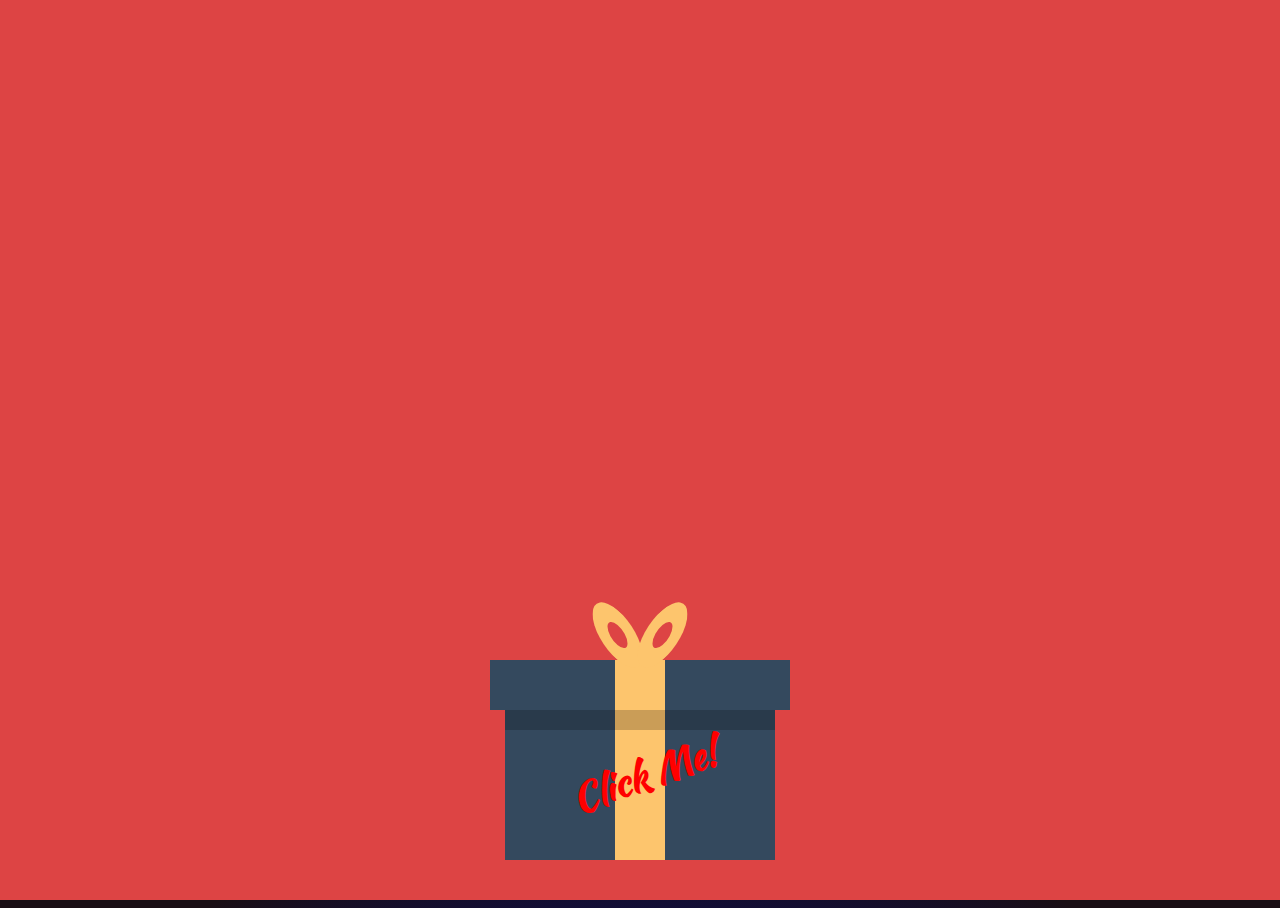
==== index.html @ af4004a1 "update" ====
<!DOCTYPE html>

<html lang="en">
    <head>
        <meta name="viewport" content ="width=device-width,initial-scale=1,user-scalable=yes" />
        <title>Birthday Gift</title>

        <!-- Link CSS Style.css file-->

        <link rel="stylesheet" href="css/style.css">

    </head>
    <body>
        <div class='moon'>
            <div class='crater1'></div>
            <div class='crater2'></div>
            <div class='crater3'></div>
        </div>

        <canvas id="canvas"></canvas>

        <div id="sea"></div>
        <div id="beach"></div>

        <img src="https://dl.dropbox.com/s/2k0mtrxc2dqurmh/jumping.png" alt="Jumping-people" id="people" />

        <div id="merrywrap" class="merrywrap">
            <div class="giftbox">
                <div class="cover">
                    <div></div>
                </div>

                <div class="box"></div>
            </div>
            <!-- <div class="images" style="position: absolute;z-index: 100;padding: 201px;top: 35px;">
                <img src="images/pics.jpeg">
            </div> -->

            <div class="icons">
                <div class="row">
                    <span>H</span>
                    <span>a</span>
                    <span>p</span>
                    <span>p</span>
                    <span>y</span>

                </div>
                <div class="row">
                    <span>B</span>
                    <span>i</span>
                    <span>r</span>
                    <span>t</span>
                    <span>h</span>
                    <span>d</span>
                    <span>a</span>
                    <span>y</span>
                    <span> </span>
                    <span>T</span>
                    <span>o</span>
                </div>

                <div class="row">
                    <span>T</span>
                    <span>h</span>
                    <span>e</span>
                    <span> </span>
                    <span>L</span>
                    <span>o</span>
                    <span>v</span>
                    <span>e</span>
                    <span> </span>
                    <span>o</span>
                    <span>f</span>
                    <span> </span>
                    <span> my </span>
                    <span> life</span>
                </div>

                <div class="row">
                    <span>A</span>
                    <span>n</span>
                    <span>n</span>
                    <span>a 💕 💕</span>
                </div>
            </div>
        </div>

        <div id="image"></div>


        <script src="js/index.js"></script>
        <audio autoplay loop>
            <source src="music/Marshmello ft. Khalid - Silence (Official Lyric Video) - YouTube.MP3">
        </audio>
    </body>
</html>
---- css/style.css ----
@import url("https://fonts.googleapis.com/css?family=Kaushan+Script");
html, body, .container {
  height: 100%;
  font-family: 'Kaushan Script','Sail', cursive;
}

body {
  background: #e74;
  overflow: hidden;
  background-image: linear-gradient(to bottom, #190e14, #0d0d4b 30%, #c76075 80%, #e9b64b 95%);
  background-image: radial-gradient(circle at center bottom, #e9b64b, #c76075 15%, #0d0d4b 75%, #190e14 90%);
}

div#beach,
canvas#canvas {
  position: absolute;
  top: 0;
  left: 0;
  width: 100%;
  height: 100%;
}

div#beach {
  background-image: url(https://dl.dropbox.com/s/oe0oce2udq44bj5/beachsil2.png);
  /* background-size: cover; */
  background-position: bottom right;
  background-size: 1700px;
  background-repeat: no-repeat;
}

div#image {
  position: absolute;
  right: 243px;
  bottom: 200px;
}

div#image iframe {
  width: 255px;
  height: 155px;
}

#people {
  position: absolute;
  bottom: 65px;
  left: 40px;
  width: 140px;
}

#car {
  position: absolute;
  bottom: 46px;
  left: 180px;
  width: 230px;
}

div#sea {
  background-color: blue;
  height: 85px;
  position: absolute;
  bottom: 0;
  left: 0;
  width: 100%;
  background-image: radial-gradient(circle at center top, #23485a, #0d0246);
}

.merrywrap {
  position: absolute;
  right: 0px;
  left: 0px;
  bottom: 0px;
  top: 0px;
  background-color: #d44;
  transition: background-color .5s ease;
}

.giftbox {
  position: absolute;
  width: 300px;
  height: 200px;
  left: 50%;
  margin-left: -150px;
  bottom: 40px;
  z-index: 10;
}
.giftbox > div {
  background: #34495e;
  position: absolute;
}
.giftbox > div:after, .giftbox > div:before {
  position: absolute;
  content: "";
  top: 0;
}
.giftbox:after {
  position: absolute;
  color: #f00;
  width: 100%;
  content: "Click Me!";
  left: 0;
  bottom: 0;
  font-size: 39px;
  text-align: center;
  transform: rotate(-20deg);
  transform-origin: 0 0;
  padding: 3px;
  font-weight: bold;
}
.giftbox .cover {
  width: 100%;
  top: 0;
  left: 0;
  height: 25%;
  z-index: 2;
}
.giftbox .cover:before {
  position: absolute;
  height: 100%;
  left: 50%;
  width: 50px;
  transform: translateX(-50%);
  background: #fdc56d;
}
.giftbox .cover > div {
  position: absolute;
  width: 50px;
  height: 50px;
  left: 50%;
  top: -50px;
  transform: translateX(-50%);
}
.giftbox .cover > div:before, .giftbox .cover > div:after {
  position: absolute;
  left: 0;
  top: 0;
  width: 100%;
  height: 100%;
  content: "";
  box-shadow: inset 0 0 0 15px #fdc56d;
  border-radius: 30px;
  transform-origin: 50% 100%;
}
.giftbox .cover > div:before {
  transform: translateX(-45%) skewY(40deg);
}
.giftbox .cover > div:after {
  transform: translateX(45%) skewY(-40deg);
}
.giftbox .box {
  right: 5%;
  left: 5%;
  height: 80%;
  bottom: 0;
}
.giftbox .box:before {
  width: 50px;
  height: 100%;
  left: 50%;
  transform: translateX(-50%);
  background: #fdc56d;
}
.giftbox .box:after {
  width: 100%;
  height: 30px;
  background: rgba(0, 0, 0, 0.2);
}

.icons {
  position: absolute;
  left: 10px;
  /*top:50%;
  width: 100%;*/
  height: auto;
  transform: translateY(10px) rotate(-20deg);
}
.icons .row {
  width: 100%;
  text-align: center;
}
.icons .row span {
  color: #e5e5e5;
  text-shadow: 4px 4px 0 rgba(96, 125, 139, 0.4);
  font-size: 50px;
  display: inline-block;
  opacity: 0;
  transition: transform 0.5s ease-in, opacity 0.7s;
}

.step-1 .giftbox {
  animation: wobble 0.5s linear infinite forwards;
}
.step-1 .cover {
  animation: wobble 0.5s linear infinite  0.1s forwards;
}
.step-1 .icons .row span {
  opacity: 1;
}

.step-2 .giftbox:after {
  opacity: 0;
}

.step-3 .giftbox,
.step-4 .giftbox {
  opacity: 0;
  z-index: 1;
}
.step-3 .giftbox:after,
.step-4 .giftbox:after {
  opacity: 0;
}

.step-2 .giftbox .cover {
  animation: flyUp 0.4s ease-in forwards;
}
.step-2 .giftbox .box {
  animation: flyDown 0.2s ease-in 0.05s forwards;
}

@keyframes wobble {
  25% {
    transform: rotate(4deg);
  }
  75% {
    transform: rotate(-2deg);
  }
}
@keyframes flyUp {
  75% {
    opacity: 1;
  }
  100% {
    transform: translateY(-1000px) rotate(20deg);
    opacity: 0;
  }
}
@keyframes flyDown {
  75% {
    opacity: 1;
  }
  100% {
    transform: translateY(100%);
    opacity: 0;
  }
}
.step-1 .icons .row span {
  opacity: 0;
}

.step-1 .icons .row span:first-child {
  transform: translateY(700%) translateX(600%);
}

.step-1 .icons .row span:nth-child(2) {
  transform: translateY(700%) translateX(500%);
}

.step-1 .icons .row span:nth-child(3) {
  transform: translateY(700%) translateX(400%);
}

.step-1 .icons .row span:nth-child(4) {
  transform: translateY(700%) translateX(300%);
}

.step-1 .icons .row span:nth-child(5) {
  transform: translateY(700%) translateX(200%);
}

.step-1 .icons .row span:nth-child(6) {
  transform: translateY(700%) translateX(100%);
}

.step-1 .icons .row span:nth-child(7) {
  transform: translateY(700%) translateX(0);
}

.step-1 .icons .row span:nth-child(8) {
  transform: translateY(700%) translateX(-100%);
}

.step-1 .icons .row span:nth-child(9) {
  transform: translateY(700%) translateX(-200%);
}

.step-1 .icons .row span:nth-child(10) {
  transform: translateY(700%) translateX(-300%);
}

.step-1 .icons .row span:nth-child(11) {
  transform: translateY(700%) translateX(-400%);
}

.step-1 .icons .row span:nth-child(12) {
  transform: translateY(700%) translateX(-500%);
}

.step-1 .icons .row span:nth-child(13) {
  transform: translateY(700%) translateX(-600%);
}

.step-2 .icons .row span:nth-child(2) {
  -webkit-transition-delay: 0.1s;
  transition-delay: 0.1s;
}

.step-2 .icons .row span:nth-child(3) {
  -webkit-transition-delay: 0.15s;
  transition-delay: 0.15s;
}

.step-2 .icons .row span:nth-child(4) {
  -webkit-transition-delay: 0.2s;
  transition-delay: 0.2s;
}

.step-2 .icons .row span:nth-child(5) {
  -webkit-transition-delay: 0.25s;
  transition-delay: 0.25s;
}

.step-2 .icons .row span:nth-child(6) {
  -webkit-transition-delay: 0.3s;
  transition-delay: 0.3s;
}

.step-2 .icons .row span:nth-child(7) {
  -webkit-transition-delay: 0.35s;
  transition-delay: 0.35s;
}

.step-2 .icons .row span:nth-child(8) {
  -webkit-transition-delay: 0.4s;
  transition-delay: 0.4s;
}

.step-2 .icons .row span:nth-child(9) {
  -webkit-transition-delay: 0.45s;
  transition-delay: 0.45s;
}

.step-2 .icons .row span:nth-child(10) {
  -webkit-transition-delay: 0.5s;
  transition-delay: 0.5s;
}

.step-2 .icons .row span:nth-child(11) {
  -webkit-transition-delay: 0.55s;
  transition-delay: 0.55s;
}

.step-2 .icons .row span:nth-child(12) {
  -webkit-transition-delay: 0.6s;
  transition-delay: 0.6s;
}

.step-2 .icons .row span:nth-child(13) {
  -webkit-transition-delay: 0.65s;
  transition-delay: 0.65s;
}

.step-2 .icons span, .step-3 .icons span, .step-4 .icons span {
  opacity: 1;
  transition-timing-function: cubic-bezier(0, 0, 0.2, 0.91);
}

.step-4 .icons .row span, .step-3 .icons .row span {
  /*animation: wobble 0.6s linear infinite forwards;*/
  color: #c6e2ff;
  animation: neon .08s ease-in-out infinite alternate;
}

.step-4 .icons .row span:nth-child(even), .step-3 .icons .row span:nth-child(even) {
  animation-duration: 0.7s;
}

@keyframes neon {
  from {
    text-shadow: 0 0 6px rgba(202, 228, 225, 0.92), 0 0 30px rgba(202, 228, 225, 0.34), 0 0 12px rgba(30, 132, 242, 0.52), 0 0 21px rgba(30, 132, 242, 0.92), 0 0 34px rgba(30, 132, 242, 0.78), 0 0 54px rgba(30, 132, 242, 0.92);
  }
  to {
    text-shadow: 0 0 6px rgba(202, 228, 225, 0.98), 0 0 30px rgba(202, 228, 225, 0.42), 0 0 12px rgba(30, 132, 242, 0.58), 0 0 22px rgba(30, 132, 242, 0.84), 0 0 38px rgba(30, 132, 242, 0.88), 0 0 60px #1e84f2;
  }
}
.moon {
  position: absolute;
  top: 10%;
  right: 200px;
  width: 100px;
  height: 100px;
  border-radius: 50%;
  background: #ddd;
  box-shadow: inset 20px -10px 0 0 #b9b9b9;
}

.moon .crater1 {
  position: absolute;
  width: 30px;
  height: 30px;
  border-radius: 50%;
  background: #bbb;
  box-shadow: inset -3px 1.5px 0 0 #aaa;
  top: 20px;
  right: 20px;
}

.moon .crater2 {
  position: absolute;
  width: 10px;
  height: 10px;
  border-radius: 50%;
  background: #bbb;
  box-shadow: inset -1px 0.5px 0 0 #aaa;
  top: 45px;
  right: 50px;
}

.moon .crater3 {
  position: absolute;
  width: 15px;
  height: 15px;
  border-radius: 50%;
  background: #bbb;
  box-shadow: inset -1.5px 0.75px 0 0 #aaa;
  top: 60px;
  right: 25px;
}

@media (min-width: 1000px) {
  .icons {
    left: 30px;
  }

@media only screen and (max-width:800px) {
  /* For tablets: */
  .main {
    width: 80%;
    padding: 0;
  }
  .right {
    width: 100%;
  }
}

@media only screen and (max-width:500px) {
  /* For mobile phones: */
  .row .merrywrap div#beach {
    width: 100%;
    align-content: center;
  }

   div#beach, canvas#canvas {
    background-image: url(https://dl.dropbox.com/s/oe0oce2udq44bj5/beachsil2.png);
    background-size: cover;
    background-position: bottom right;
    background-size: 500px;
    background-repeat: no-repeat;
    width: 159%;
}
}


  .icons .row span {
    font-size: 56px;
  }

  #people {
    left: 80px;
    bottom: 70px;
    width: 160px;
  }

  div#beach {
    background-size: 2000px;
  }

  div#image {
    right: 290px;
    bottom: 235px;
  }

  div#image iframe {
    width: 295px;
    height: 185px;
  }

  .moon {
    right: 230px;
  }
}
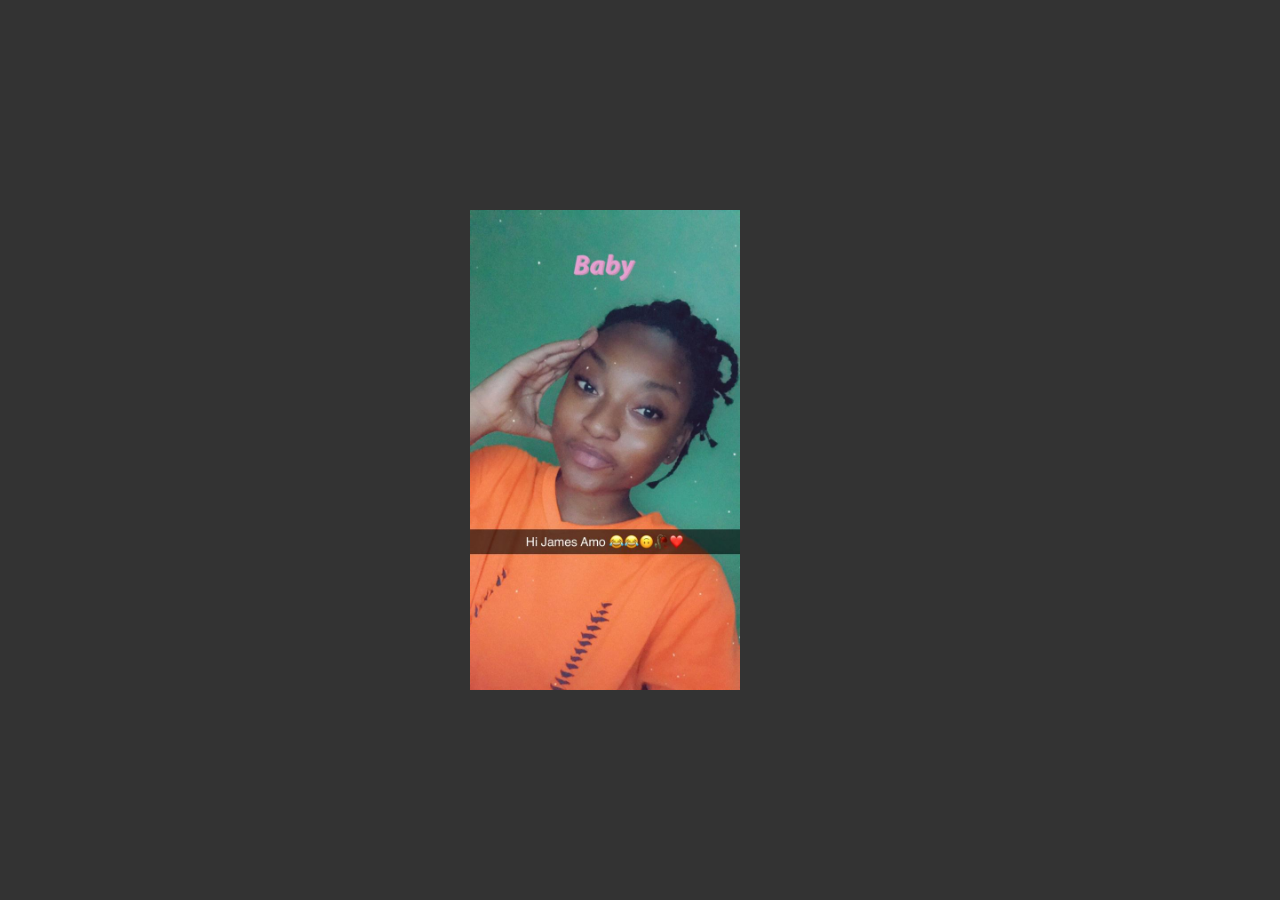
==== commit e540a92d: "update" ====
--- a/index.html
+++ b/index.html
@@ -1,96 +1,38 @@
 <!DOCTYPE html>
+<html lang="en" dir="ltr">
+  <head>
+    <meta charset="utf-8">
+    <title>HBD</title>
+    <link rel="stylesheet" href="style.css">
+    <link rel="stylesheet" href="https://use.fontawesome.com/releases/v5.3.1/css/all.css">
+  </head>
+  <body>
 
-<html lang="en">
-    <head>
-        <meta name="viewport" content ="width=device-width,initial-scale=1,user-scalable=yes" />
-        <title>Birthday Gift</title>
 
-        <!-- Link CSS Style.css file-->
+    <div class="card middle">
+      <div class="front">
+        <img src="images/IMG-20200408-WA0018.jpg" alt="">
+      </div>
 
-        <link rel="stylesheet" href="css/style.css">
-
-    </head>
-    <body>
-        <div class='moon'>
-            <div class='crater1'></div>
-            <div class='crater2'></div>
-            <div class='crater3'></div>
+      <div class="back">
+        <div class="back-content middle">
+          <h2>💕Happy Birthday💕</h2>
+          <p>Wishing u blessing,</p>
+          <p>more opportunities and</p>
+          <p>happy moments</p>
+          <br>
+          <a href="index2.html"><button class="button"><span>Surprise!!</span></button></a>
+          <!-- div class="sm">
+            <a href="#"><i class="fab fa-facebook-f"></i></a>
+            <a href="#"><i class="fab fa-twitter"></i></a>
+            <a href="#"><i class="fab fa-youtube"></i></a>
+            <a href="#"><i class="fab fa-instagram"></i></a>
+          </div> -->
         </div>
 
-        <canvas id="canvas"></canvas>
+      </div>
 
-        <div id="sea"></div>
-        <div id="beach"></div>
+    </div>
 
-        <img src="https://dl.dropbox.com/s/2k0mtrxc2dqurmh/jumping.png" alt="Jumping-people" id="people" />
-
-        <div id="merrywrap" class="merrywrap">
-            <div class="giftbox">
-                <div class="cover">
-                    <div></div>
-                </div>
-
-                <div class="box"></div>
-            </div>
-            <!-- <div class="images" style="position: absolute;z-index: 100;padding: 201px;top: 35px;">
-                <img src="images/pics.jpeg">
-            </div> -->
-
-            <div class="icons">
-                <div class="row">
-                    <span>H</span>
-                    <span>a</span>
-                    <span>p</span>
-                    <span>p</span>
-                    <span>y</span>
-
-                </div>
-                <div class="row">
-                    <span>B</span>
-                    <span>i</span>
-                    <span>r</span>
-                    <span>t</span>
-                    <span>h</span>
-                    <span>d</span>
-                    <span>a</span>
-                    <span>y</span>
-                    <span> </span>
-                    <span>T</span>
-                    <span>o</span>
-                </div>
-
-                <div class="row">
-                    <span>T</span>
-                    <span>h</span>
-                    <span>e</span>
-                    <span> </span>
-                    <span>L</span>
-                    <span>o</span>
-                    <span>v</span>
-                    <span>e</span>
-                    <span> </span>
-                    <span>o</span>
-                    <span>f</span>
-                    <span> </span>
-                    <span> my </span>
-                    <span> life</span>
-                </div>
-
-                <div class="row">
-                    <span>A</span>
-                    <span>n</span>
-                    <span>n</span>
-                    <span>a 💕 💕</span>
-                </div>
-            </div>
-        </div>
-
-        <div id="image"></div>
-
-
-        <script src="js/index.js"></script>
-        <audio autoplay loop>
-            <source src="music/Marshmello ft. Khalid - Silence (Official Lyric Video) - YouTube.MP3">
-        </audio>
-    </body>
+  </body>
 </html>
--- a/style.css
+++ b/style.css
@@ -0,0 +1,67 @@
+*{
+  margin: 0;
+  padding: 0;
+  text-decoration: none;
+  font-family: "montserrat";
+}
+body{
+  background: #333;
+}
+.middle{
+  position: absolute;
+  top: 50%;
+  left: 50%;
+  transform: translate(-50%,-50%);
+}
+.card{
+  cursor: pointer;
+  width: 340px;
+  height: 480px;
+}
+.front,.back{
+  width: 100%;
+  height: 100%;
+  overflow: hidden;
+  backface-visibility: hidden;
+  position: absolute;
+  transition: transform .6s linear;
+}
+.front img{
+  height: 100%;
+}
+.front{
+  transform: perspective(600px) rotateY(0deg);
+}
+.back{
+  background: #f1f1f1;
+  transform: perspective(600px) rotateY(180deg);
+}
+.back-content{
+  color: #2c3e50;
+  text-align: center;
+  width: 100%;
+}
+.sm{
+  margin: 20px 0;
+}
+.sm a{
+  display: inline-flex;
+  width: 40px;
+  height: 40px;
+  justify-content: center;
+  align-items: center;
+  color: #2c3e50;
+  font-size: 18px;
+  transition: 0.4s;
+  border-radius: 50%
+}
+.sm a:hover{
+  background: #2c3e50;
+  color: white;
+}
+.card:hover > .front{
+  transform: perspective(600px) rotateY(-180deg);
+}
+.card:hover > .back{
+  transform: perspective(600px) rotateY(0deg);
+}
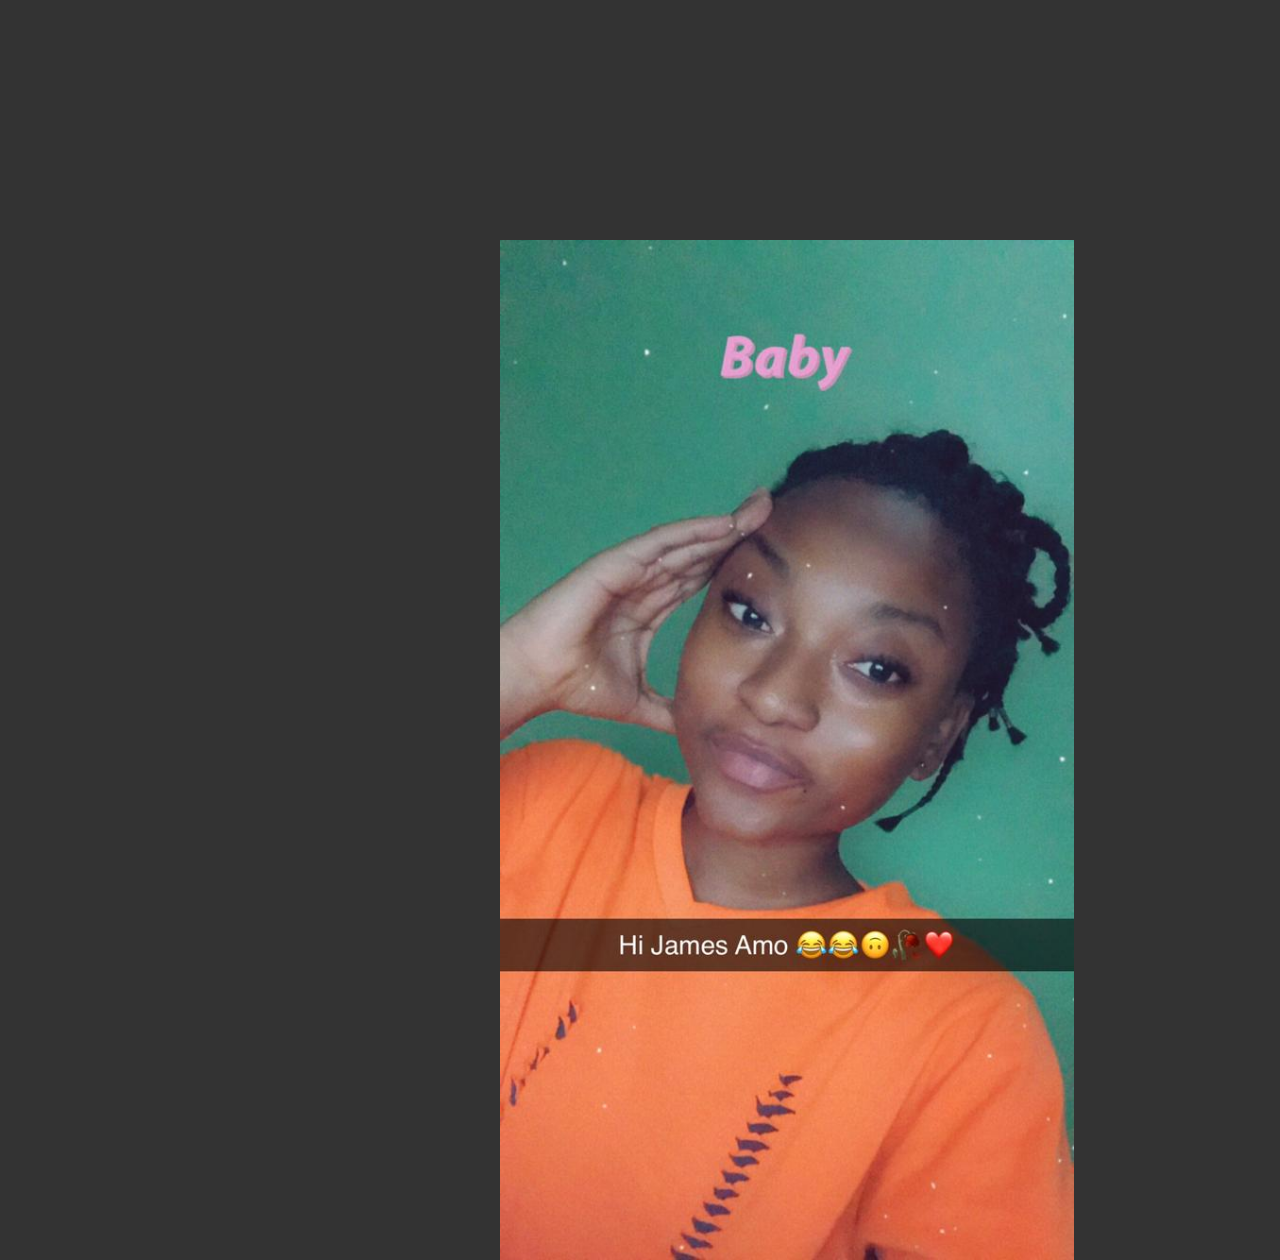
==== commit e4479a39: "update" ====
--- a/index.html
+++ b/index.html
@@ -4,6 +4,7 @@
     <meta charset="utf-8">
     <title>HBD</title>
     <link rel="stylesheet" href="style.css">
+    <meta name="viewport" content ="width=device-width,initial-scale=1,user-scalable=yes" />
     <link rel="stylesheet" href="https://use.fontawesome.com/releases/v5.3.1/css/all.css">
   </head>
   <body>
--- a/style.css
+++ b/style.css
@@ -1,6 +1,6 @@
 *{
   margin: 0;
-  padding: 0;
+  padding: 15px;
   text-decoration: none;
   font-family: "montserrat";
 }
@@ -19,8 +19,8 @@
   height: 480px;
 }
 .front,.back{
-  width: 100%;
-  height: 100%;
+  width: 155%;
+  height: 200%;
   overflow: hidden;
   backface-visibility: hidden;
   position: absolute;
